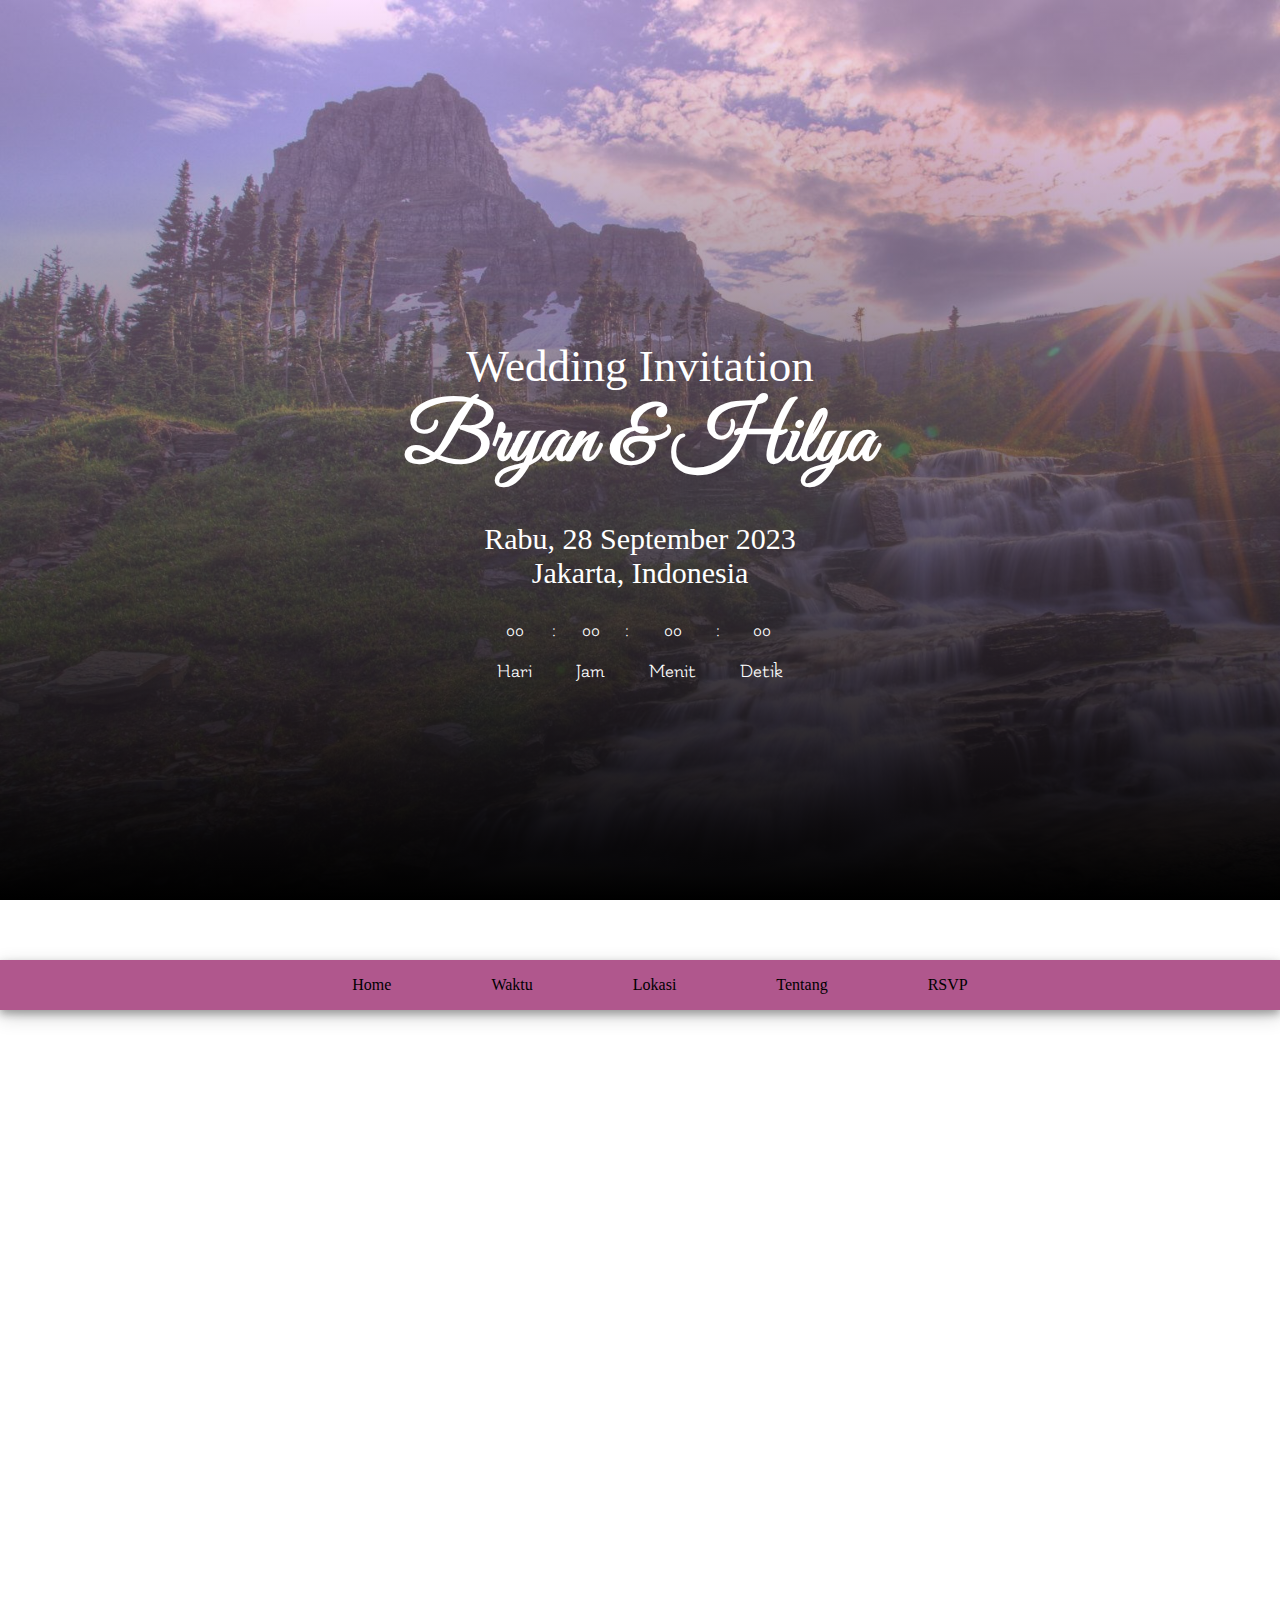
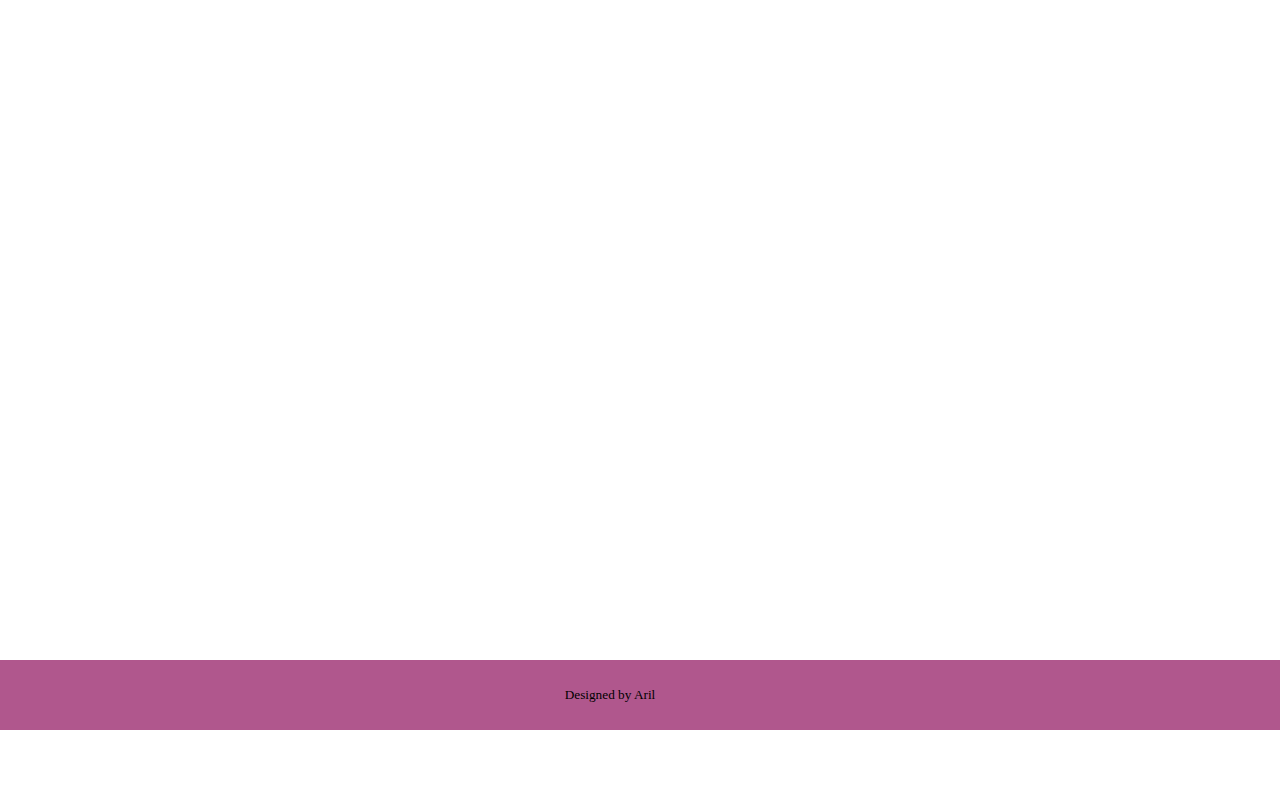
==== index.html @ a025a67a "First Commit" ====
<!DOCTYPE html>
<html lang="en">

<head>
    <meta charset="UTF-8">
    <meta name="viewport" content="width=device-width, initial-scale=1.0">
    <link rel="stylesheet" href="css/style-content.css">
    <link rel="stylesheet" href="https://fonts.googleapis.com/css?family=Sofia">
    <title>Wedding Invitation</title>
</head>

<body>
    <div class="content1">
        <div class="wedding-name">
            <p id="wed-inv">Wedding Invitation</p>
            <h2>Bryan & Hilya</h2>
            <p id="date">Rabu, 28 September 2023 <br>Jakarta, Indonesia</p>
            <div class="time-remaining">
                <ul id="hitungmundur">
                    <li><span class="countdown-detail days">00</span>
                        <p class="days_text">Hari</p>
                    </li>
                    <li class="separator">:</li>
                    <li><span class="countdown-detail hours">00</span>
                        <p class="hours_text">Jam</p>
                    </li>
                    <li class="separator">:</li>
                    <li><span class="countdown-detail minutes">00</span>
                        <p class="minutes_text">Menit</p>
                    </li>
                    <li class="countdown-detail separator">:</li>
                    <li><span class="seconds">00</span>
                        <p class="seconds_text">Detik</p>
                    </li>
                </ul>
            </div>
        </div>
    </div>

    <div class="bar1" id="navbar-header">
        <ul class="navbar">
            <li><a href="#home">Home</a></li>
            <li><a href="#time">Waktu</a></li>
            <li><a href="#location">Lokasi</a></li>
            <li><a href="#journey">Tentang</a></li>
            <li><a href="#rsvp">RSVP</a></li>
        </ul>
    </div>


    <div class="content-main">
        <div class="home reveal" id="home">
            <img class="img-bismillah" src="img/bismillah.png" alt="bismillah">
            <p>Assalamu'alaikum Warahmatullahi Wabarakatuh. <br>
                Dengan memohon rahmat dan ridha Allah swt, <br>
                kami bermaksud mengundang Bapak/Ibu/Saudara/Saudari pada acara pernikahan kami</p>
            <h2>Bryan<br>&<br>Hilya Nafis Najmalana</h2>
        </div>

        <div class="time reveal" id="time">
            <h3>Waktu</h2>
                <div class="detail">
                    <div class="sub-content">
                        <div class="hari">Rabu</div>
                        <div class="tanggal">28</div>
                        <div class="bulan">September</div>
                    </div>
                    <div class="sub-content">
                        <div class="subtitle">Akad Nikah</div>
                        <div class="time-detail">15.00</div>
                        <div class="subtitle">WIB</div>
                    </div>
                    <div class="sub-content">
                        <div class="subtitle">Resepsi</div>
                        <div class="time-detail">20.00</div>
                        <div class="subtitle">WIB</div>
                    </div>
                </div>
        </div>

        <div class="location reveal" id="location">
            <h3>Lokasi</h3>
            <div class="maps">
                <div class="mapouter">
                    <div class="gmap_canvas"><iframe class="gmap_iframe" frameborder="0" scrolling="no" marginheight="0"
                            marginwidth="0"
                            src="https://maps.google.com/maps?width=600&amp;height=400&amp;hl=en&amp;q=Jl. Angsana 2 No.73, RT.2/RW.2, Pamulang Tim., Kec. Pamulang, Kota Tangerang Selatan, Banten 15417&amp;t=&amp;z=14&amp;ie=UTF8&amp;iwloc=B&amp;output=embed"></iframe><a
                            href="https://embed-googlemap.com">embed google maps</a>
                    </div>
                </div>
            </div>
            <div class="map-detail">
                <p id="location-name">Laguna Park</p>
                <p id="location-name-detail">Jl. Angsana 2 No.73, RT.2/RW.2<br>Pamulang Tim., Kec. Pamulang, Kota
                    Tangerang Selatan, Banten 15417</p>
            </div>
        </div>

        <div class="journey reveal" id="journey">
            <h3>Perjalanan</h3>
            <div class="journey-content">
                <div class="row">
                    <div class="content" id="first-journey">
                        <img src="https://pondokwedding.com/wp-content/uploads/2023/02/Jasa-Foto-Prewedding-Cibubur.jpg"
                            alt="asdasd">
                        <div class="img-text">
                            <h4>November 2019</h4>
                            <p>Pertama kali kenal Dalam Suatu Event</p>
                        </div>
                    </div>
                    <div class="content" id="second-journey">
                        <img src="https://pondokwedding.com/wp-content/uploads/2023/02/Jasa-Foto-Prewedding-Cibubur.jpg"
                            alt="asdasd">
                        <div class="img-text">
                            <h4>Januari 2020</h4>
                            <p>Running Dalam 1 Proker Event</p>
                        </div>
                    </div>
                    <div class="content" id="third-journey">
                        <img src="https://pondokwedding.com/wp-content/uploads/2023/02/Jasa-Foto-Prewedding-Cibubur.jpg"
                            alt="asdasd">
                        <div class="img-text">
                            <h4>Maret 2020</h4>
                            <p>Memulai kisah</p>
                        </div>
                    </div>
                </div>

                <div class="row">
                    <div class="content" id="fourth-journey">
                        <img src="https://pondokwedding.com/wp-content/uploads/2023/02/Jasa-Foto-Prewedding-Cibubur.jpg"
                            alt="asdasd">
                        <div class="img-text">
                            <h4>Mei 2020</h4>
                            <p>Pertemuan Antara 2 Keluarga</p>
                        </div>
                    </div>
                    <div class="content" id="fifth-journey">
                        <img src="https://pondokwedding.com/wp-content/uploads/2023/02/Jasa-Foto-Prewedding-Cibubur.jpg"
                            alt="asdasd">
                        <div class="img-text">
                            <h4>Juni 2020</h4>
                            <p>Prosesi Lamaran</p>
                        </div>
                    </div>
                    <div class="content" id="sixth-journey">
                        <img src="https://pondokwedding.com/wp-content/uploads/2023/02/Jasa-Foto-Prewedding-Cibubur.jpg"
                            alt="asdasd">
                        <div class="img-text">
                            <h4>Agustus 2020</h4>
                            <p>Menikah</p>
                        </div>
                    </div>
                </div>
            </div>
        </div>

        <div class="rsvp reveal" id="rsvp">
            <h3>Konfirmasi Kehadiran</h3>
            <p>Merupakan suatu kehormatan dan kebahagiaan bagi kami
                apabila Bapak/Ibu/Saudara/Saudari berkenan hadir memberikan doa restu. <br>
                <br>
                Jika bisa hadir kami tunggu konfirmasinya,<br>
                <br>

                Jika tidak memungkinkan untuk hadir di pernikahan kami,tidak mengapa,<br>
                semoga bisa berjumpa di lain kesempatan <br>
                <br><br>
                Stay safe & jaga kesehatan ya :)
            </p>

            <div class="contact-rsvp">
                <div class="contact">
                    <a href="#" target="_blank" rel="noopener noreferrer">
                        <div class="btn-contact">
                            <img src="https://1.bp.blogspot.com/-OMfAN5AhKbU/Xut3OFHoLeI/AAAAAAAAGGk/miajoiIGBhsl9hh5svrX48QTmJB7AXpjACLcBGAsYHQ/s1600/logo-wa-transparan.png"
                                alt="">
                            Kabarin Bryan
                        </div>
                    </a>
                </div>
                <hr>
                <div class="contact">
                    <a href="#" target="_blank" rel="noopener noreferrer">
                        <div class="btn-contact">
                            <img src="https://1.bp.blogspot.com/-OMfAN5AhKbU/Xut3OFHoLeI/AAAAAAAAGGk/miajoiIGBhsl9hh5svrX48QTmJB7AXpjACLcBGAsYHQ/s1600/logo-wa-transparan.png"
                                alt="">
                            Kabarin Hilya
                        </div>
                    </a>
                </div>
            </div>
            <img class="flower-image" src="https://images-wixmp-ed30a86b8c4ca887773594c2.wixmp.com/f/25d45014-8cc3-4c98-b02c-5a0cf3a55ddd/dd1kptp-6dc9e5f0-930a-4910-94e1-ae3134d52ec4.png/v1/fill/w_932,h_858/pink_lilies_on_a_transparent_background__by_prussiaart_dd1kptp-pre.png?token=eyJ0eXAiOiJKV1QiLCJhbGciOiJIUzI1NiJ9.[base64].sa9JII8E-DJdh2qNLFSfDEJa-4YbRCFbp7JVrWV58W8" alt="">
        </div>
    </div>

    <div class="footer">
        <div class="watermark">
            <h5>Designed by Aril</h5>
            <a href="https://www.instagram.com/arilimata" target="_blank" rel="noopener noreferrer"><img
                    src="https://cdn4.iconfinder.com/data/icons/social-media-black-white-2/600/Instagram_glyph_svg-512.png"
                    alt=""></a>
            <a href="https://www.github.com/arilimata" target="_blank" rel="noopener noreferrer"><img
                    src="https://cdn-icons-png.flaticon.com/512/25/25231.png" alt=""></a>
            <a href="https://www.linkedin.com/in/arilimata/" target="_blank" rel="noopener noreferrer"><img
                    src="https://cdn-icons-png.flaticon.com/512/61/61109.png" alt=""></a>
        </div>
    </div>

    <script src="script/script.js"></script>
</body>

</html>
---- css/style-content.css ----
@import url('https://fonts.googleapis.com/css2?family=Flamenco&display=swap');
@import url('https://fonts.googleapis.com/css2?family=Sofia&display=swap');
@import url('https://fonts.googleapis.com/css2?family=Great+Vibes&display=swap');

body{
    margin: 0;
    background-repeat: no-repeat;
    background-size: cover;
}
.content1 {
    background-image: 
    linear-gradient(to bottom, rgba(250, 203, 254, 0.52), rgba(0, 0, 0, 1)),
    url("../img/bg-scenery.jpg");
    background-size: cover;
    background-attachment: fixed;
    height: 960px;
}
.wedding-name{
    position: absolute;
    left: 0px;
    right: 0px;
    margin-left: auto;
    margin-right: auto;
    text-align: center;
    width: 550px;
    margin-top: 340px;
    color: white;
}

.wedding-name #wed-inv{
    margin: 0px;
    font-size: 45px;
}

.wedding-name #date {
    font-size: 30px;
}

.wedding-name h2{
    font-family: 'Great Vibes', cursive;
    font-size: 80px;
    color: white;
    margin: 0px;
}

.bar1 {
    background-color: white;
    height: 50px;
    padding-top: 0px;
    margin-top: 0px;
}

.bar1 hr {
    margin: 0px;
}

.navbar {
    display: flex;
    list-style: none;
    justify-content: center;
    text-align: center;
    margin: 0px;
    line-height: 50px;
    background-color: #B0578D;;
    box-shadow: 0 4px 8px 0 rgba(0, 0, 0, 0.3), 0 6px 20px 0 rgba(0, 0, 0, 0.19);
}

.navbar li {
    margin-left: 50px;
    margin-right: 50px;
}

.navbar li a {
    text-decoration: none;
    color: black;
}

.content-main .home{
    margin-top: 100px;
    height: 800px;
    display: flex;
    flex-direction: column;
    align-items: center;
}

.content-main .home .img-bismillah {
    width: 500px;
}

.content-main .home p {
    text-align: center;
    font-size: 25px;
    font-family: 'Flamenco', cursive;
}

.content-main .home h2 {
    font-family: 'Great Vibes', cursive;
    text-align: center;
    font-size: 80px;
    color: rgba(153,110,109,255);
}

.content-main .time {
    height: 600px;
    box-shadow: 0 4px 8px 0 rgba(0, 0, 0, 0.3), 0 6px 20px 0 rgba(0, 0, 0, 0.19);
    background-color: hsl(320, 100%, 92%);
}

.content-main .time h3 {
    margin-top: 0px;
    font-family: 'Flamenco', cursive;
    text-align: center;
    font-size: 60px;
    padding-top: 100px;
}

.content-main .time .detail {
    display: flex;
    text-align: center;
    justify-content: center;
}

.content-main .time .detail .sub-content {
    display: flex;
    flex-direction: column;
    margin-left: 90px;
    margin-right: 90px;
}

.content-main .time .detail .sub-content .hari {
    font-size: 30px;
}

.content-main .time .detail .sub-content .bulan {
    font-size: 30px;
}

.content-main .time .detail .sub-content .tanggal {
    font-size: 80px;
}

.content-main .time .detail .sub-content .subtitle {
    font-size: 30px;
}

.content-main .time .detail .sub-content .time-detail {
    margin-top: 11px;
    font-size: 60px;
}

.content-main .location {
    height: 950px;
    background-color: #D988B9;
    box-shadow: 0 4px 8px 0 rgba(0, 0, 0, 0.3), 0 6px 20px 0 rgba(0, 0, 0, 0.19);
}

.content-main .location h3 {
    margin-top: 0px;
    font-family: 'Flamenco', cursive;
    text-align: center;
    font-size: 60px;
    padding-top: 100px;
}

.content-main .location .maps {
    width: 605px;
    height: 405px;
    margin-left: auto;
    margin-right: auto;
    background-color: white;
    box-shadow: 0 4px 8px 0 rgba(0, 0, 0, 0.3), 0 6px 20px 0 rgba(0, 0, 0, 0.19);
}

.content-main .location .map-detail #location-name{
    font-family: 'Flamenco', cursive;
    text-align: center;
    font-size: 60px;
    margin-bottom: 0px;
}

.content-main .location .map-detail #location-name-detail{
    font-family: 'Flamenco', cursive;
    text-align: center;
    font-size: 28px;
    margin-top: 10px;
}

.content-main .journey {
    /* background-color: #B0578D; */
    height: 1100px;
}

.content-main .journey h3 {
    margin-top: 0px;
    font-family: 'Flamenco', cursive;
    text-align: center;
    font-size: 60px;
    padding-top: 100px;
}

.content-main .journey .journey-content{
    display: flex;
    flex-direction: column;
    align-items: center;
    /* background-color: #D988B9; */
}

.content-main .journey .journey-content .row {
    display: flex;
    flex-direction: row;
    justify-content: space-between;
    margin-top: 20px;
}

.content-main .journey .journey-content .row .content {
    position: relative;
    margin-left: 20px;
    margin-right: 20px;
    background-color: black;
    border-radius: 40px;
    z-index: -1;
    box-shadow: 0 4px 8px 0 rgba(0, 0, 0, 0.5), 0 6px 20px 0 rgba(0, 0, 0, 0.39);
}

.content-main .journey .journey-content .row .content img {
    width: 400px;
    height: 400px;
    opacity: 0.7;
    border-radius: 40px;
    
}

.content-main .journey .journey-content .row .content .img-text {
    position: absolute;
    top: 280px;
    left: 16px;
    color: rgb(202, 181, 180);
    font-size: 18px;
}

.content-main .rsvp {
    background-color: hsl(320, 100%, 92%);
    height: 900px;
    box-shadow: 0 4px 8px 0 rgba(0, 0, 0, 0.3), 0 6px 20px 0 rgba(0, 0, 0, 0.19);
}

.content-main .rsvp .flower-image {
    display: block;
    margin-top: 50px;
    width: 200px;
    margin-left: auto;
    margin-right: auto;
}

.content-main .rsvp h3 {
    margin-top: 0px;
    font-family: 'Flamenco', cursive;
    text-align: center;
    font-size: 60px;
    padding-top: 100px;
}

.content-main .rsvp p {
    text-align: center;
    font-size: 25px;
    font-family: 'Flamenco', cursive;
    width: 950px;
    margin-left: auto;
    margin-right: auto;
}

.content-main .rsvp .contact-rsvp {
    display: flex;
    justify-content: center;
    font-family: 'Flamenco', cursive;
    font-size: 1.2rem;
}

.content-main .rsvp .contact {
    margin-top: 20px;
}

.content-main .rsvp .contact a {
    text-align: center;
    line-height: 70px;
    color: white;
    text-decoration: none;
}

.content-main .rsvp .contact a .btn-contact {
    height: 70px;
    width: 200px;
    background-color: rgb(108, 199, 81);;
    border-radius: 10px;
}
.content-main .rsvp .contact a .btn-contact img {
    position: relative;
    height: 30px;
    margin-right: 5px;
    top: 9px;
    color: white;
}

.contact-rsvp hr {
    margin: 0px 30px;
    margin-top: 20px;
    height: 70px;
    border-color: black;
    border-width: 1px;
}

.footer {
    height: 70px;
    background-color: #B0578D;
}

.footer .watermark {
    display: flex;
    justify-content: center;
    line-height: 70px;
}

.footer .watermark a {
    height: 40px;
}

.footer .watermark h5 {
    font-weight: 200;
    margin: 0px;
}

.footer img {
    margin-left: 20px;
    padding-top: 25px;
    width: 20px;
}

/* Countdown */
.time-remaining ul {
    display: flex;
    list-style: none;
    justify-content: center;
    padding-left: 0px;
    font-family: 'Flamenco', cursive;
}

.time-remaining ul li span .countown-detail {
    font-size: 40px;
}

.time-remaining ul li {
    margin-left: 10px;
    margin-right: 10px;
    font-size: 20px;
}

/* Navbar Lock */
.fixed-position {
    position: fixed;
    width: 100%;
    top: 0;
}

.fixed-position + .content-main{
    padding-top: 50px;
}


/* Google Maps */
.mapouter {
    align-items: center;
    text-align: right;
    width: 600px;
    height: 400px;
    margin-left: auto;
    margin-right: auto;
    box-shadow: 0 4px 8px 0 rgba(0, 0, 0, 0.3), 0 6px 20px 0 rgba(0, 0, 0, 0.19);
}

.gmap_canvas {
    overflow: hidden;
    background: none !important;
    width: 600px;
    height: 400px;
}

.gmap_iframe {
    width: 600px !important;
    height: 400px !important;
    text-align: center; 
}

/* Custom Scrollbar */
/* Hide scrollbar for Chrome, Safari and Opera */
::-webkit-scrollbar {
    display: none;
}

/* CSS Animation Reveal */
.reveal{
    position: relative;
    transform: translateY(150px);
    opacity: 0;
    transition: 2s all ease;
    z-index: -1;
  }
  .reveal.active{
    transform: translateY(0);
    opacity: 1;
  }
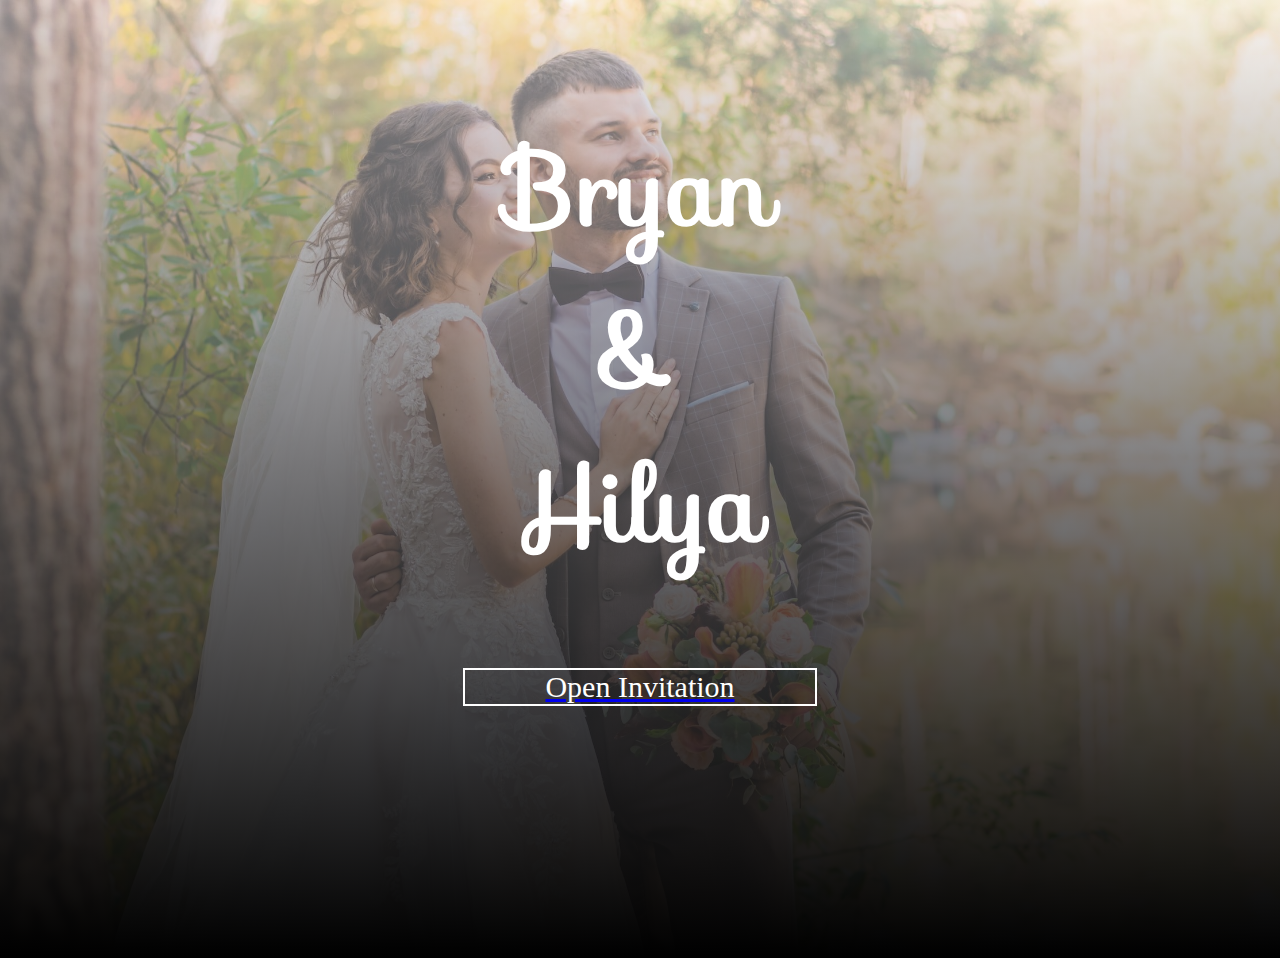
==== commit d0e6f998: "Fix bug" ====
--- a/index.html
+++ b/index.html
@@ -1,213 +1,20 @@
 <!DOCTYPE html>
 <html lang="en">
-
 <head>
     <meta charset="UTF-8">
     <meta name="viewport" content="width=device-width, initial-scale=1.0">
-    <link rel="stylesheet" href="css/style-content.css">
+    <link rel="stylesheet" href="css/style-cover.css">
     <link rel="stylesheet" href="https://fonts.googleapis.com/css?family=Sofia">
-    <title>Wedding Invitation</title>
+    <title>Invitation</title>
 </head>
-
 <body>
-    <div class="content1">
+    <div class="content">
         <div class="wedding-name">
-            <p id="wed-inv">Wedding Invitation</p>
-            <h2>Bryan & Hilya</h2>
-            <p id="date">Rabu, 28 September 2023 <br>Jakarta, Indonesia</p>
-            <div class="time-remaining">
-                <ul id="hitungmundur">
-                    <li><span class="countdown-detail days">00</span>
-                        <p class="days_text">Hari</p>
-                    </li>
-                    <li class="separator">:</li>
-                    <li><span class="countdown-detail hours">00</span>
-                        <p class="hours_text">Jam</p>
-                    </li>
-                    <li class="separator">:</li>
-                    <li><span class="countdown-detail minutes">00</span>
-                        <p class="minutes_text">Menit</p>
-                    </li>
-                    <li class="countdown-detail separator">:</li>
-                    <li><span class="seconds">00</span>
-                        <p class="seconds_text">Detik</p>
-                    </li>
-                </ul>
-            </div>
+            <h2>Bryan <br>& <br>Hilya</h2>
         </div>
+        <a href="main.html">
+            <div class="btn-display">Open Invitation</div>
+        </a>
     </div>
-
-    <div class="bar1" id="navbar-header">
-        <ul class="navbar">
-            <li><a href="#home">Home</a></li>
-            <li><a href="#time">Waktu</a></li>
-            <li><a href="#location">Lokasi</a></li>
-            <li><a href="#journey">Tentang</a></li>
-            <li><a href="#rsvp">RSVP</a></li>
-        </ul>
-    </div>
-
-
-    <div class="content-main">
-        <div class="home reveal" id="home">
-            <img class="img-bismillah" src="img/bismillah.png" alt="bismillah">
-            <p>Assalamu'alaikum Warahmatullahi Wabarakatuh. <br>
-                Dengan memohon rahmat dan ridha Allah swt, <br>
-                kami bermaksud mengundang Bapak/Ibu/Saudara/Saudari pada acara pernikahan kami</p>
-            <h2>Bryan<br>&<br>Hilya Nafis Najmalana</h2>
-        </div>
-
-        <div class="time reveal" id="time">
-            <h3>Waktu</h2>
-                <div class="detail">
-                    <div class="sub-content">
-                        <div class="hari">Rabu</div>
-                        <div class="tanggal">28</div>
-                        <div class="bulan">September</div>
-                    </div>
-                    <div class="sub-content">
-                        <div class="subtitle">Akad Nikah</div>
-                        <div class="time-detail">15.00</div>
-                        <div class="subtitle">WIB</div>
-                    </div>
-                    <div class="sub-content">
-                        <div class="subtitle">Resepsi</div>
-                        <div class="time-detail">20.00</div>
-                        <div class="subtitle">WIB</div>
-                    </div>
-                </div>
-        </div>
-
-        <div class="location reveal" id="location">
-            <h3>Lokasi</h3>
-            <div class="maps">
-                <div class="mapouter">
-                    <div class="gmap_canvas"><iframe class="gmap_iframe" frameborder="0" scrolling="no" marginheight="0"
-                            marginwidth="0"
-                            src="https://maps.google.com/maps?width=600&amp;height=400&amp;hl=en&amp;q=Jl. Angsana 2 No.73, RT.2/RW.2, Pamulang Tim., Kec. Pamulang, Kota Tangerang Selatan, Banten 15417&amp;t=&amp;z=14&amp;ie=UTF8&amp;iwloc=B&amp;output=embed"></iframe><a
-                            href="https://embed-googlemap.com">embed google maps</a>
-                    </div>
-                </div>
-            </div>
-            <div class="map-detail">
-                <p id="location-name">Laguna Park</p>
-                <p id="location-name-detail">Jl. Angsana 2 No.73, RT.2/RW.2<br>Pamulang Tim., Kec. Pamulang, Kota
-                    Tangerang Selatan, Banten 15417</p>
-            </div>
-        </div>
-
-        <div class="journey reveal" id="journey">
-            <h3>Perjalanan</h3>
-            <div class="journey-content">
-                <div class="row">
-                    <div class="content" id="first-journey">
-                        <img src="https://pondokwedding.com/wp-content/uploads/2023/02/Jasa-Foto-Prewedding-Cibubur.jpg"
-                            alt="asdasd">
-                        <div class="img-text">
-                            <h4>November 2019</h4>
-                            <p>Pertama kali kenal Dalam Suatu Event</p>
-                        </div>
-                    </div>
-                    <div class="content" id="second-journey">
-                        <img src="https://pondokwedding.com/wp-content/uploads/2023/02/Jasa-Foto-Prewedding-Cibubur.jpg"
-                            alt="asdasd">
-                        <div class="img-text">
-                            <h4>Januari 2020</h4>
-                            <p>Running Dalam 1 Proker Event</p>
-                        </div>
-                    </div>
-                    <div class="content" id="third-journey">
-                        <img src="https://pondokwedding.com/wp-content/uploads/2023/02/Jasa-Foto-Prewedding-Cibubur.jpg"
-                            alt="asdasd">
-                        <div class="img-text">
-                            <h4>Maret 2020</h4>
-                            <p>Memulai kisah</p>
-                        </div>
-                    </div>
-                </div>
-
-                <div class="row">
-                    <div class="content" id="fourth-journey">
-                        <img src="https://pondokwedding.com/wp-content/uploads/2023/02/Jasa-Foto-Prewedding-Cibubur.jpg"
-                            alt="asdasd">
-                        <div class="img-text">
-                            <h4>Mei 2020</h4>
-                            <p>Pertemuan Antara 2 Keluarga</p>
-                        </div>
-                    </div>
-                    <div class="content" id="fifth-journey">
-                        <img src="https://pondokwedding.com/wp-content/uploads/2023/02/Jasa-Foto-Prewedding-Cibubur.jpg"
-                            alt="asdasd">
-                        <div class="img-text">
-                            <h4>Juni 2020</h4>
-                            <p>Prosesi Lamaran</p>
-                        </div>
-                    </div>
-                    <div class="content" id="sixth-journey">
-                        <img src="https://pondokwedding.com/wp-content/uploads/2023/02/Jasa-Foto-Prewedding-Cibubur.jpg"
-                            alt="asdasd">
-                        <div class="img-text">
-                            <h4>Agustus 2020</h4>
-                            <p>Menikah</p>
-                        </div>
-                    </div>
-                </div>
-            </div>
-        </div>
-
-        <div class="rsvp reveal" id="rsvp">
-            <h3>Konfirmasi Kehadiran</h3>
-            <p>Merupakan suatu kehormatan dan kebahagiaan bagi kami
-                apabila Bapak/Ibu/Saudara/Saudari berkenan hadir memberikan doa restu. <br>
-                <br>
-                Jika bisa hadir kami tunggu konfirmasinya,<br>
-                <br>
-
-                Jika tidak memungkinkan untuk hadir di pernikahan kami,tidak mengapa,<br>
-                semoga bisa berjumpa di lain kesempatan <br>
-                <br><br>
-                Stay safe & jaga kesehatan ya :)
-            </p>
-
-            <div class="contact-rsvp">
-                <div class="contact">
-                    <a href="#" target="_blank" rel="noopener noreferrer">
-                        <div class="btn-contact">
-                            <img src="https://1.bp.blogspot.com/-OMfAN5AhKbU/Xut3OFHoLeI/AAAAAAAAGGk/miajoiIGBhsl9hh5svrX48QTmJB7AXpjACLcBGAsYHQ/s1600/logo-wa-transparan.png"
-                                alt="">
-                            Kabarin Bryan
-                        </div>
-                    </a>
-                </div>
-                <hr>
-                <div class="contact">
-                    <a href="#" target="_blank" rel="noopener noreferrer">
-                        <div class="btn-contact">
-                            <img src="https://1.bp.blogspot.com/-OMfAN5AhKbU/Xut3OFHoLeI/AAAAAAAAGGk/miajoiIGBhsl9hh5svrX48QTmJB7AXpjACLcBGAsYHQ/s1600/logo-wa-transparan.png"
-                                alt="">
-                            Kabarin Hilya
-                        </div>
-                    </a>
-                </div>
-            </div>
-            <img class="flower-image" src="https://images-wixmp-ed30a86b8c4ca887773594c2.wixmp.com/f/25d45014-8cc3-4c98-b02c-5a0cf3a55ddd/dd1kptp-6dc9e5f0-930a-4910-94e1-ae3134d52ec4.png/v1/fill/w_932,h_858/pink_lilies_on_a_transparent_background__by_prussiaart_dd1kptp-pre.png?token=eyJ0eXAiOiJKV1QiLCJhbGciOiJIUzI1NiJ9.[base64].sa9JII8E-DJdh2qNLFSfDEJa-4YbRCFbp7JVrWV58W8" alt="">
-        </div>
-    </div>
-
-    <div class="footer">
-        <div class="watermark">
-            <h5>Designed by Aril</h5>
-            <a href="https://www.instagram.com/arilimata" target="_blank" rel="noopener noreferrer"><img
-                    src="https://cdn4.iconfinder.com/data/icons/social-media-black-white-2/600/Instagram_glyph_svg-512.png"
-                    alt=""></a>
-            <a href="https://www.github.com/arilimata" target="_blank" rel="noopener noreferrer"><img
-                    src="https://cdn-icons-png.flaticon.com/512/25/25231.png" alt=""></a>
-            <a href="https://www.linkedin.com/in/arilimata/" target="_blank" rel="noopener noreferrer"><img
-                    src="https://cdn-icons-png.flaticon.com/512/61/61109.png" alt=""></a>
-        </div>
-    </div>
-
-    <script src="script/script.js"></script>
 </body>
-
 </html>--- a/css/style-cover.css
+++ b/css/style-cover.css
@@ -0,0 +1,67 @@
+body {
+    background-image: 
+        linear-gradient(to bottom, rgba(245, 246, 252, 0.52), rgba(0, 0, 0, 1)),
+        url("../img/bg-cover.jpg");
+    background-size: cover;
+    height: 902px;
+    color: white;
+    padding: 20px;
+    
+}
+
+.wedding-name{
+    left: 0px;
+    right: 0px;
+    margin-left: auto;
+    margin-right: auto;
+    width: 400px;
+}
+
+.wedding-name h2{
+    font-family: "Sofia";
+    font-size: 100px;
+    text-align: center;
+}
+
+a {
+    top: 700px;
+    right: 0px;
+    left: 0px;
+}
+
+a:active {
+    text-decoration: none;
+}
+
+a:visited {
+    text-decoration: none;
+}
+
+a:focus {
+    text-decoration: none;
+}
+
+.btn-display::after {
+    text-decoration: none;
+}
+
+.btn-display:focus {
+    text-decoration: none;
+}
+
+.btn-display:hover {
+    background-color: rgba(0, 0, 0, 0.20);
+}
+
+a .btn-display{
+    margin-left: auto;
+    margin-right: auto;
+    width: 350px;
+    border-style: solid;
+    border-width: 2px;
+    border-color: white;
+    text-align: center;
+    font-size: 30px;
+    text-decoration: none;
+    color: white;
+}